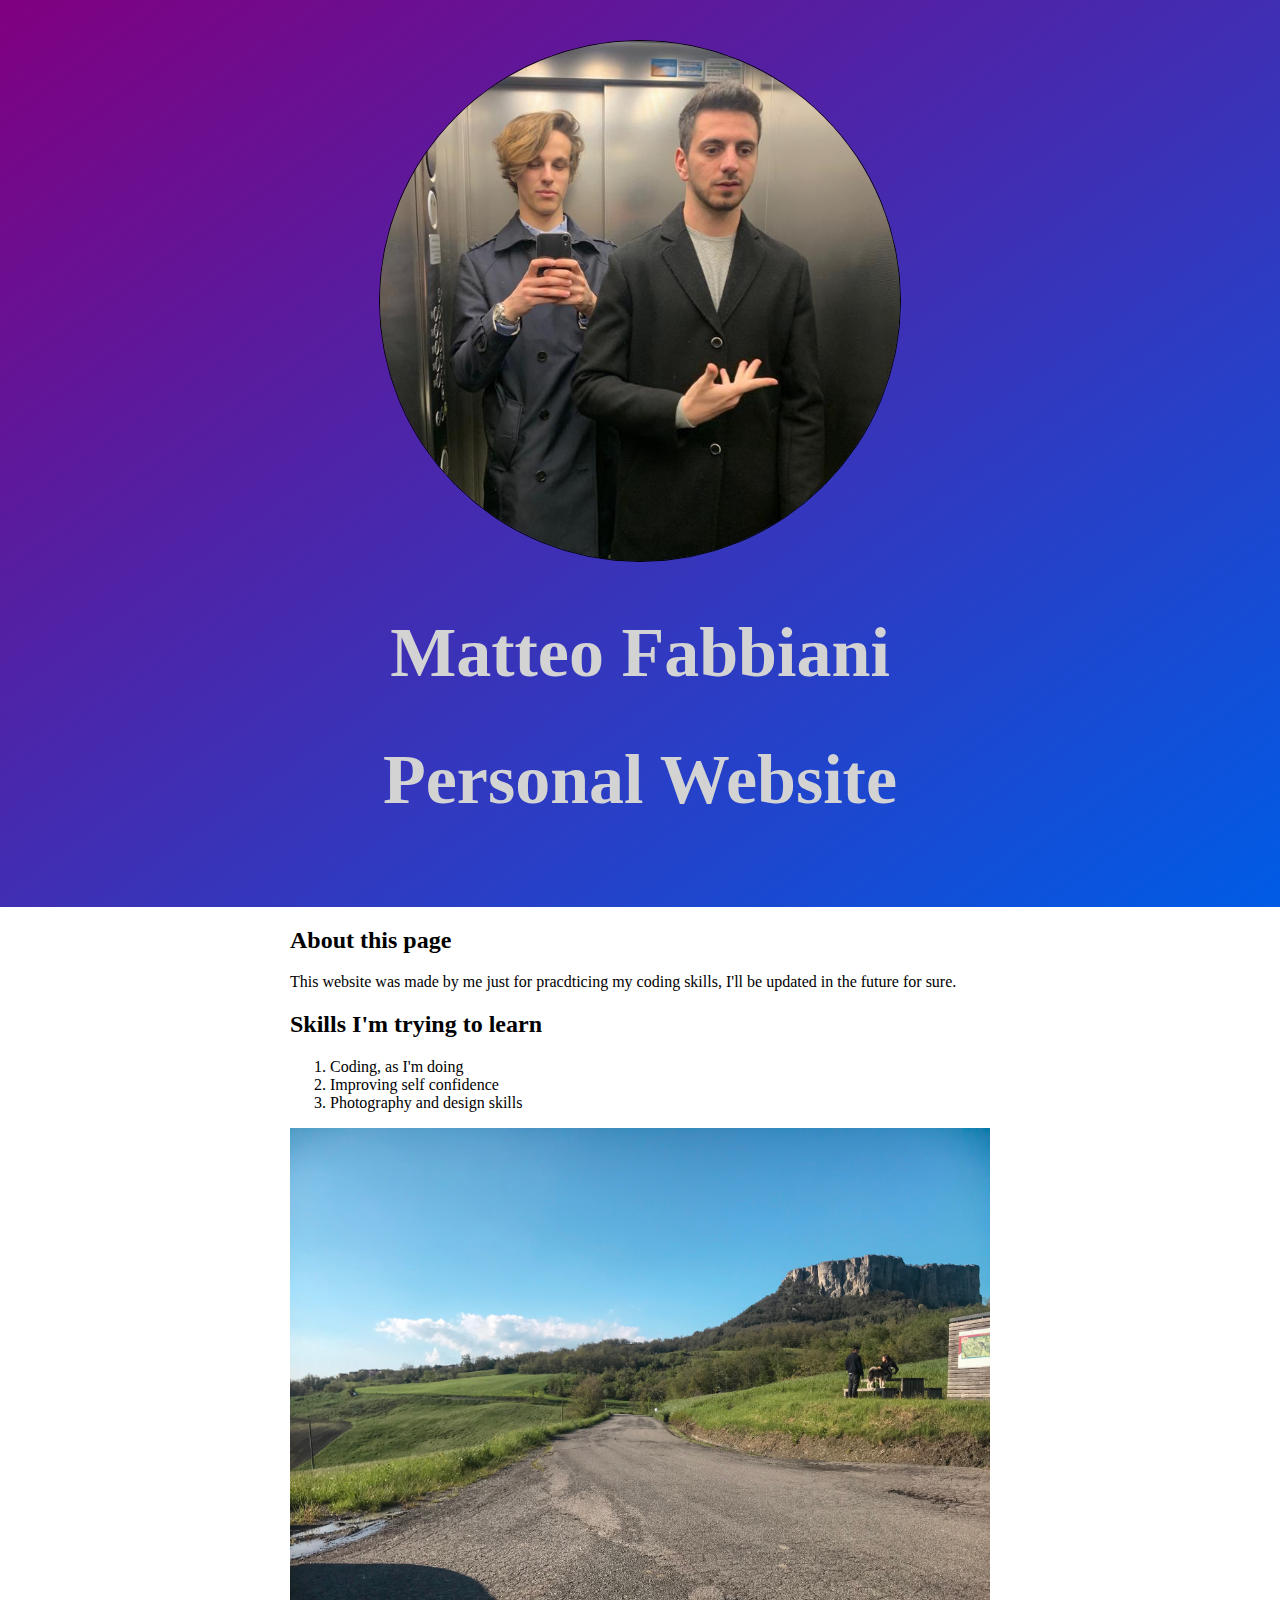
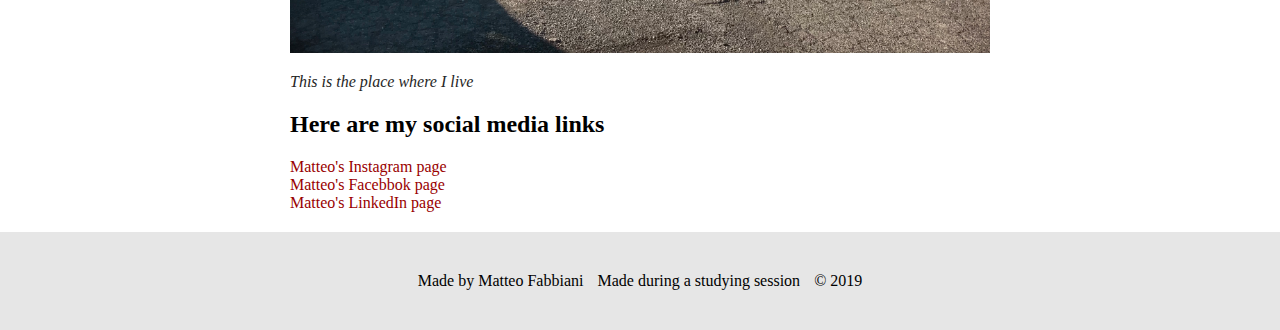
==== index2.html @ 85aba1bb "personal site done" ====
<!DOCTYPE html>
<html>
<head>
	<title>Matteo Fabbiani</title>
	<link rel="stylesheet" type="text/css" href="css/hero2.css"></li>
</head>
<body>
	<div class="wrapper">
		<header>
			<img src="img/d0bff8da-73bd-47bd-b157-aca0c4623d69.JPG">
			<h1>Matteo Fabbiani</h1>
			<h1>Personal Website</h1>
		</header>
		<div class="content">
			<h2>About this page</h2>
			<p>This website was made by me just for pracdticing my coding skills, I'll be updated in the future for sure.</p>
			<h2>Skills I'm trying to learn</h2>
			<ol>
				<li>Coding, as I'm doing</li>
				<li>Improving self confidence</li>
				<li>Photography and design skills</li>
			</ol>
			<img class="big-image" src="img/IMG_1036.JPG">
			<p class="caption">This is the place where I live</p>
			<h2>Here are my social media links</h2>
			<ul>
				<li><a href="https://www.instagram.com/matteo_fabbiani/" target="_blank" title="visit my instagram">Matteo's Instagram page</a></li>
				<li><a href="https://www.facebook.com/matteo.fabbiani.52?ref=bookmarks" target="_blank" title="visit my facebook">Matteo's Facebbok page</a></li>
				<li><a href="https://www.linkedin.com/in/matteo-fabbiani-bb114216a/" target="_blank" title="visit my linkedin">Matteo's LinkedIn page</a></li>				
			</ul>
		</div>
		<footer>
			<ul>
				<li>Made by Matteo Fabbiani</li>
				<li>Made during a studying session</li>
				<li>&copy; 2019</li>
			</ul>
		</footer>
	</div>
</body>
</html>
---- css/hero2.css ----
html, body{
	font-family: Trebuchet MS;
	margin: 0;
}

header{
	background-image: linear-gradient(to bottom right, purple,  #005ce6);
	padding: 40px;
	text-align: center;
	color: lightgrey;
 }

header h1{
	font-size: 70px;
}

header img{
	border-radius: 400px;
	width: 520px;
	border: 1px solid black;
	max-width: 100%
}

.content{
	max-width: 700px;
	margin: 0 auto;
	padding: 0 15px;
}

img.big-image{
	max-width: 100%
}

p.caption{
	font-size: 16px;
	color:  #262626;
	font-style: italic;
}

ul{
	list-style: none;
	padding: 0;
	margin: 0;
}

a{
	color: #990000;
	text-decoration: none;
}

footer{
	margin-top: 20px;
	padding: 40px 20px;
	background-color: #e6e6e6;
}

footer ul{
	text-align: center;
}

footer ul li{
	display: inline-block;
	margin: 0 5px;
}
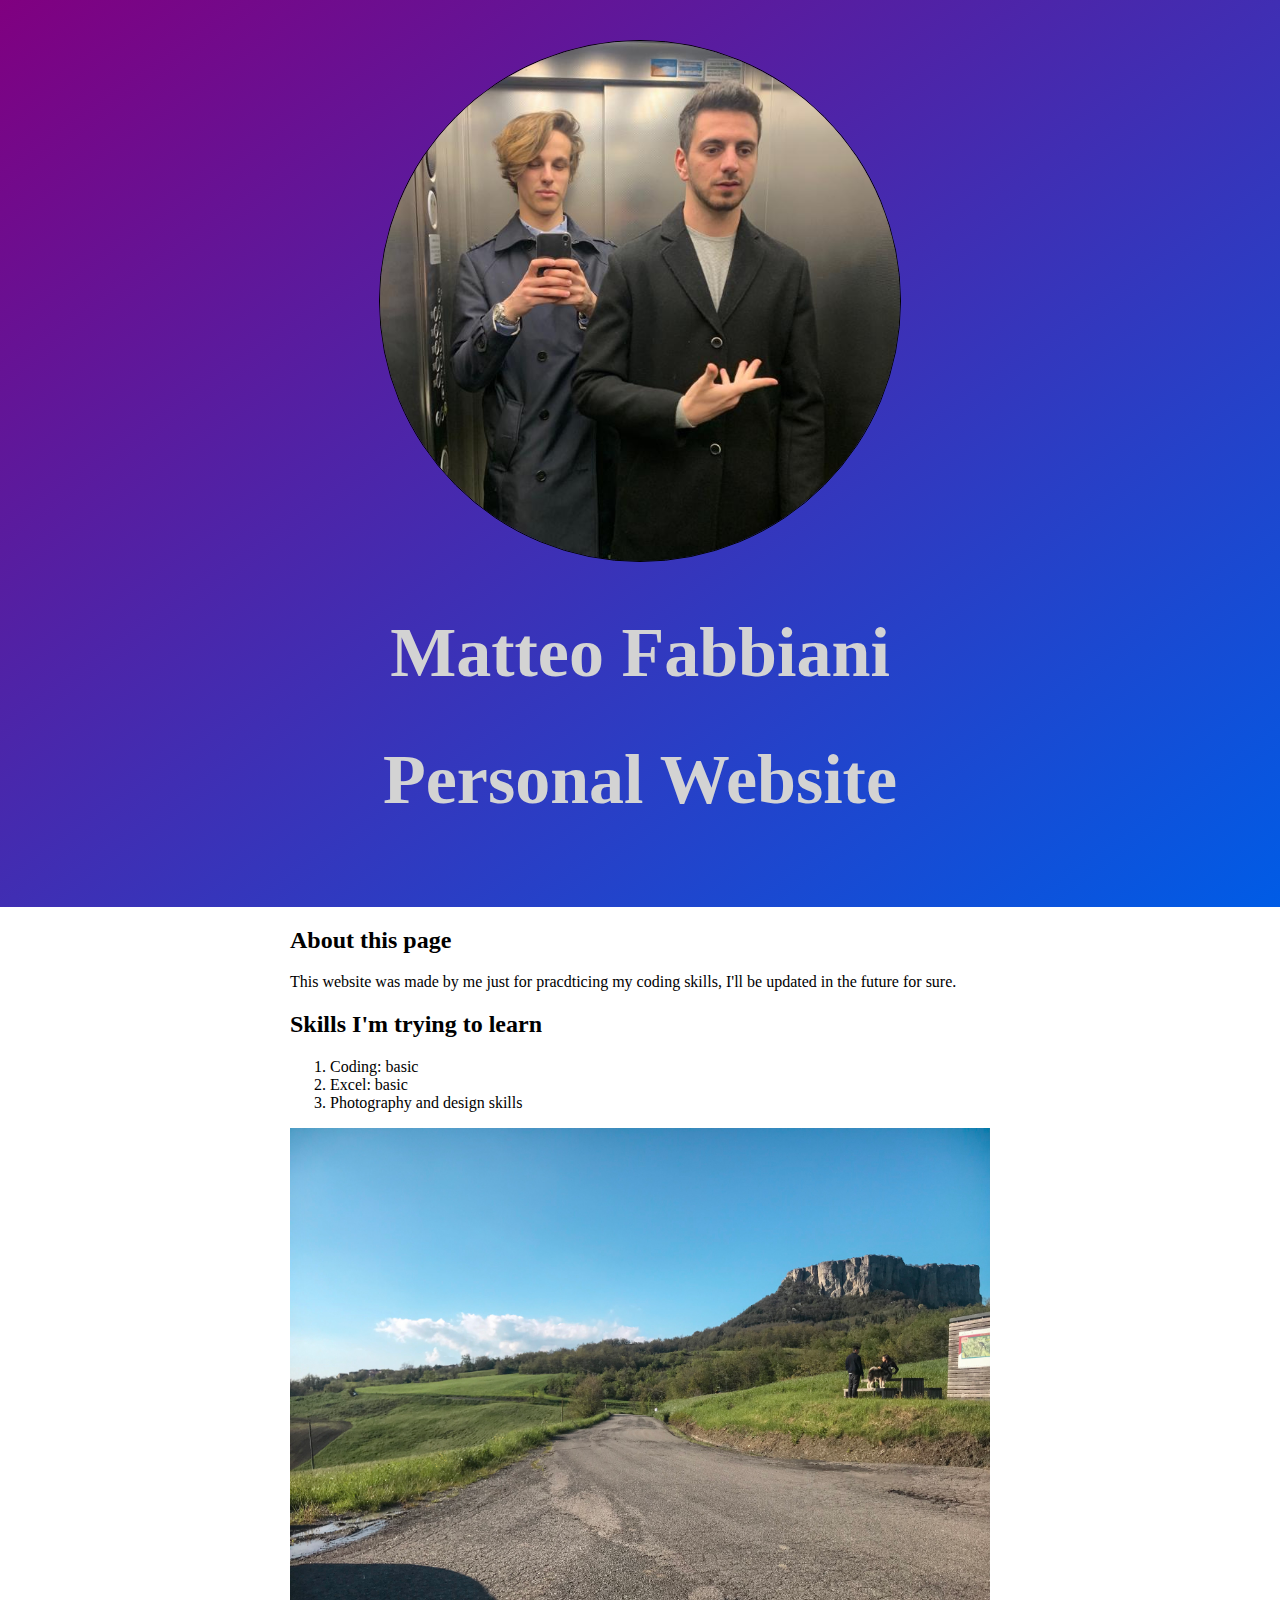
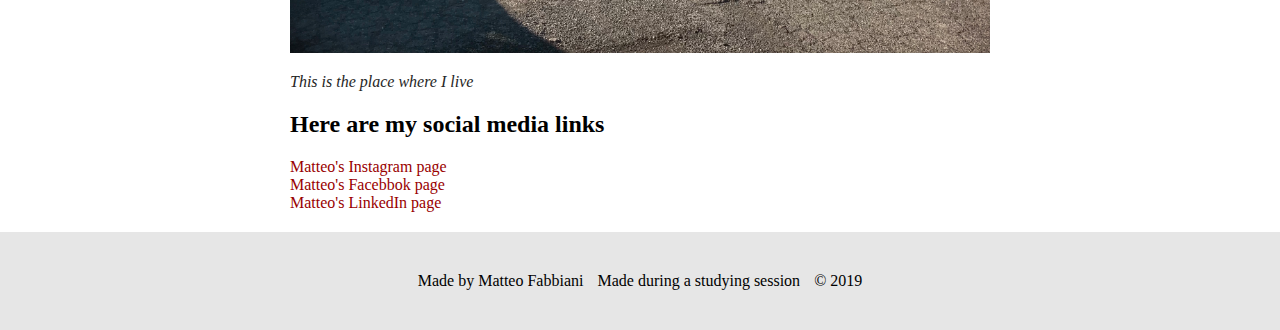
==== commit e9abcaf5: "Update index2.html" ====
--- a/index2.html
+++ b/index2.html
@@ -16,8 +16,8 @@
 			<p>This website was made by me just for pracdticing my coding skills, I'll be updated in the future for sure.</p>
 			<h2>Skills I'm trying to learn</h2>
 			<ol>
-				<li>Coding, as I'm doing</li>
-				<li>Improving self confidence</li>
+				<li>Coding: basic</li>
+				<li>Excel: basic</li>
 				<li>Photography and design skills</li>
 			</ol>
 			<img class="big-image" src="img/IMG_1036.JPG">
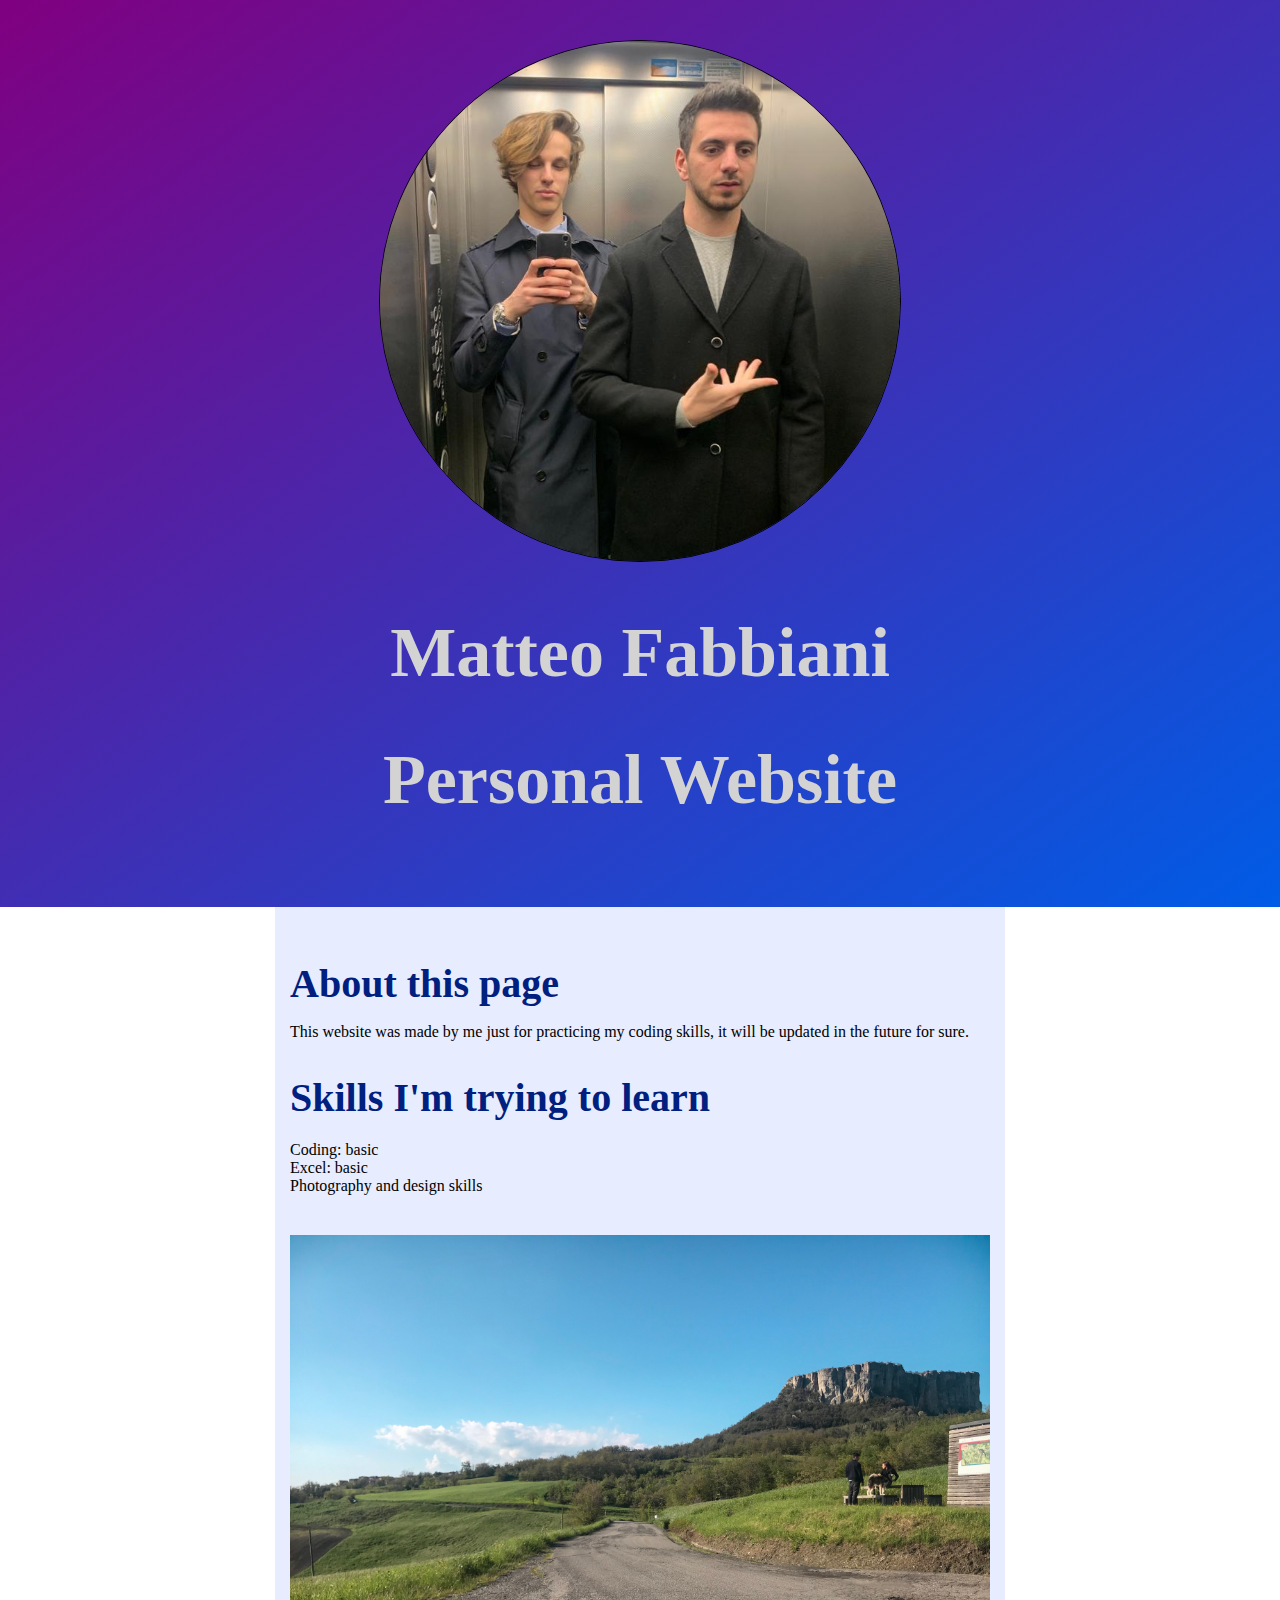
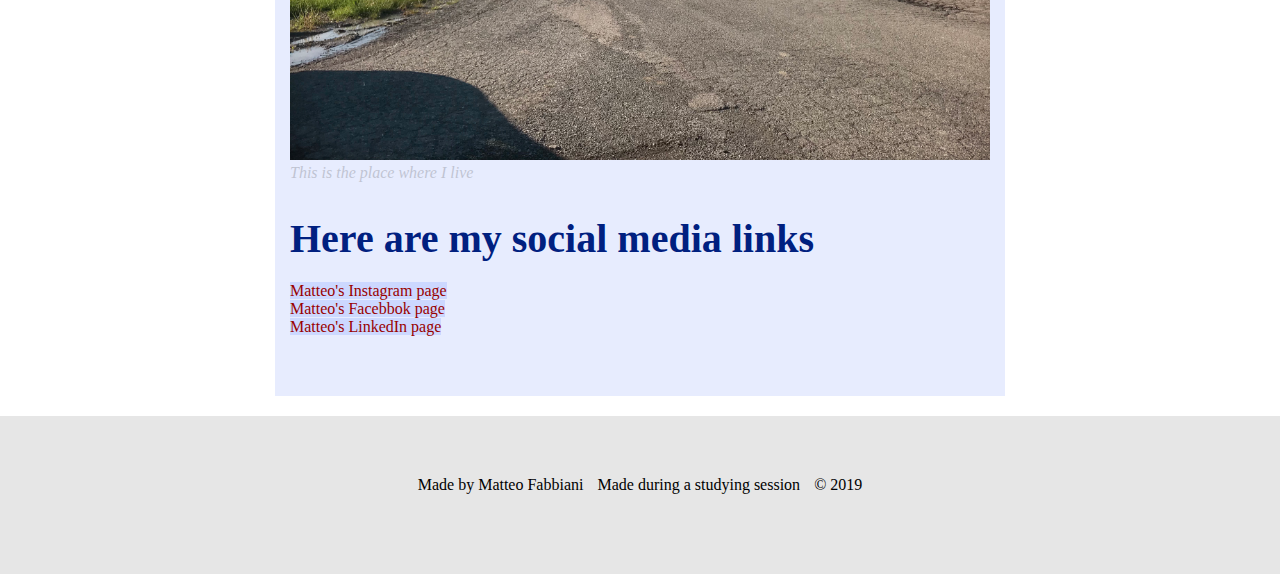
==== commit d8d9015b: "Update index2.html" ====
--- a/index2.html
+++ b/index2.html
@@ -13,7 +13,7 @@
 		</header>
 		<div class="content">
 			<h2>About this page</h2>
-			<p>This website was made by me just for pracdticing my coding skills, I'll be updated in the future for sure.</p>
+			<p>This website was made by me just for practicing my coding skills, it will be updated in the future for sure.</p>
 			<h2>Skills I'm trying to learn</h2>
 			<ol>
 				<li>Coding: basic</li>
--- a/css/hero2.css
+++ b/css/hero2.css
@@ -24,7 +24,8 @@
 .content{
 	max-width: 700px;
 	margin: 0 auto;
-	padding: 0 15px;
+	padding: 20px 15px;
+	background-color: #e7ecfe;
 }
 
 img.big-image{
@@ -35,17 +36,30 @@
 	font-size: 16px;
 	color:  #262626;
 	font-style: italic;
+	opacity: .2;
+	margin-top: 0;
 }
 
-ul{
+h2{
+	font-size: 40px;
+	color:  #002080;
+	margin-bottom: 0;
+}
+
+ol, ul{
 	list-style: none;
 	padding: 0;
-	margin: 0;
+	margin: 20px auto 40px;
 }
 
 a{
 	color: #990000;
 	text-decoration: none;
+	background-color: #ccd8ff;
+}
+
+a:hover {
+  background-color: #e7ecfe;
 }
 
 footer{
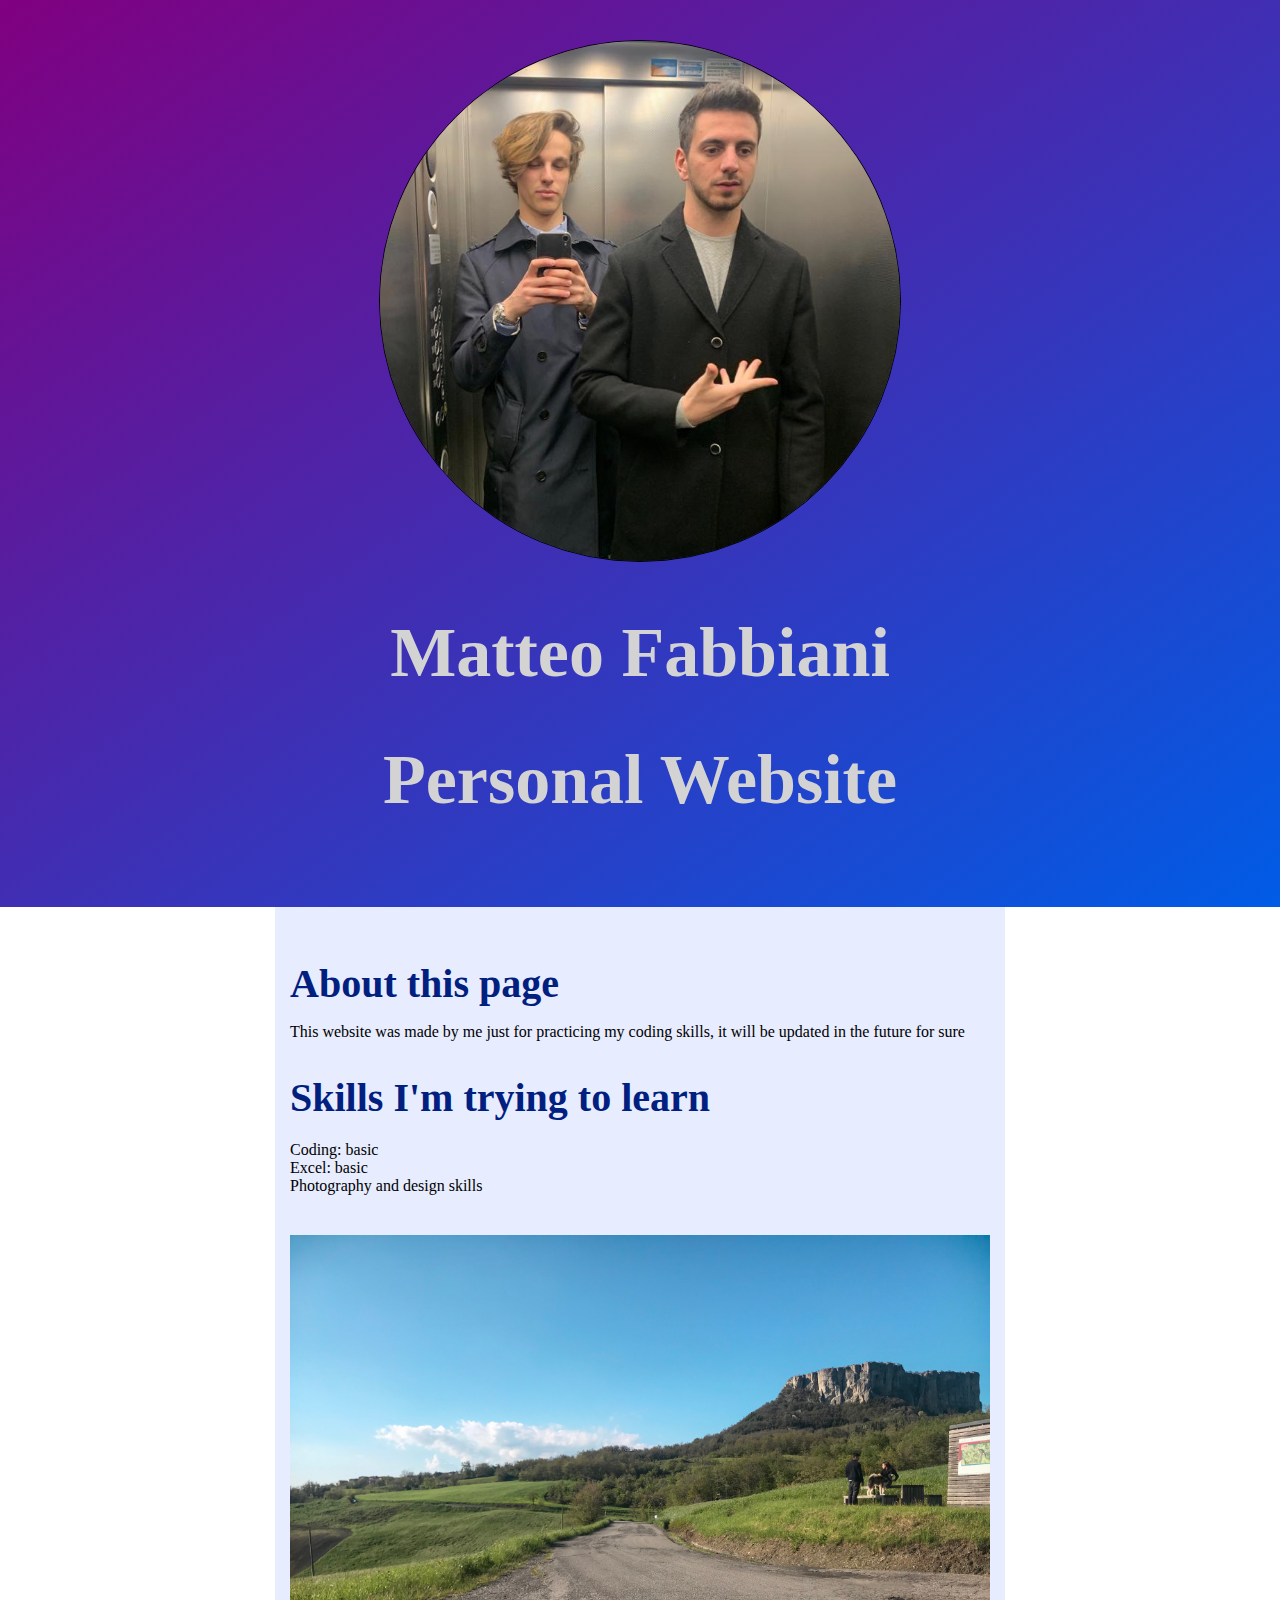
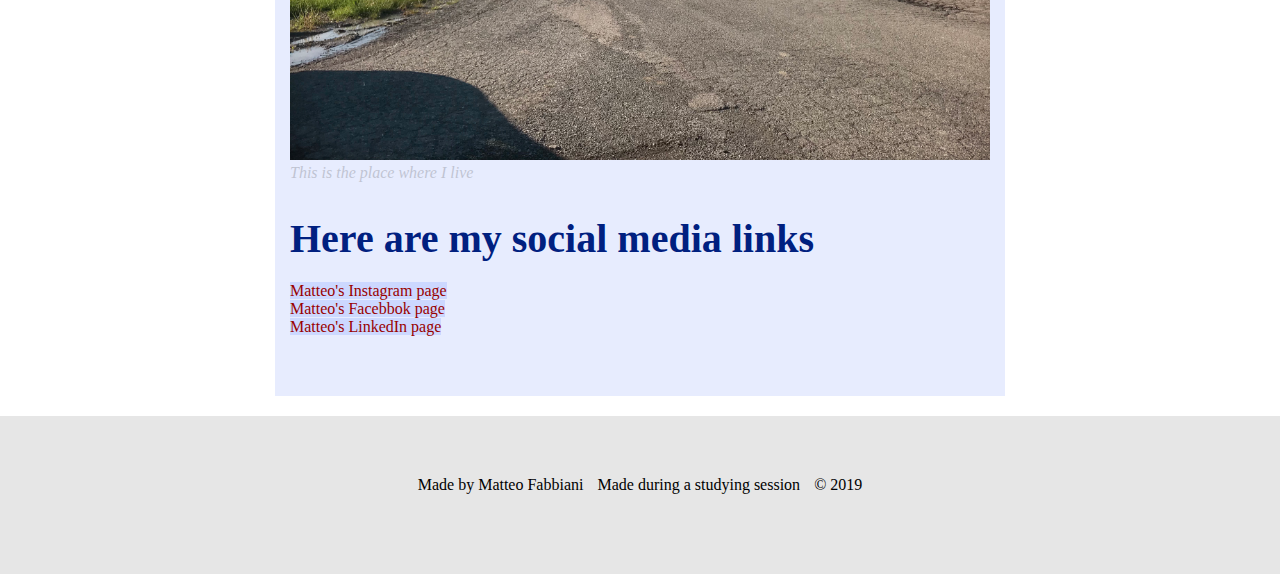
==== commit a618cfe4: "Update index2.html" ====
--- a/index2.html
+++ b/index2.html
@@ -13,7 +13,7 @@
 		</header>
 		<div class="content">
 			<h2>About this page</h2>
-			<p>This website was made by me just for practicing my coding skills, it will be updated in the future for sure.</p>
+			<p>This website was made by me just for practicing my coding skills, it will be updated in the future for sure</p>
 			<h2>Skills I'm trying to learn</h2>
 			<ol>
 				<li>Coding: basic</li>
